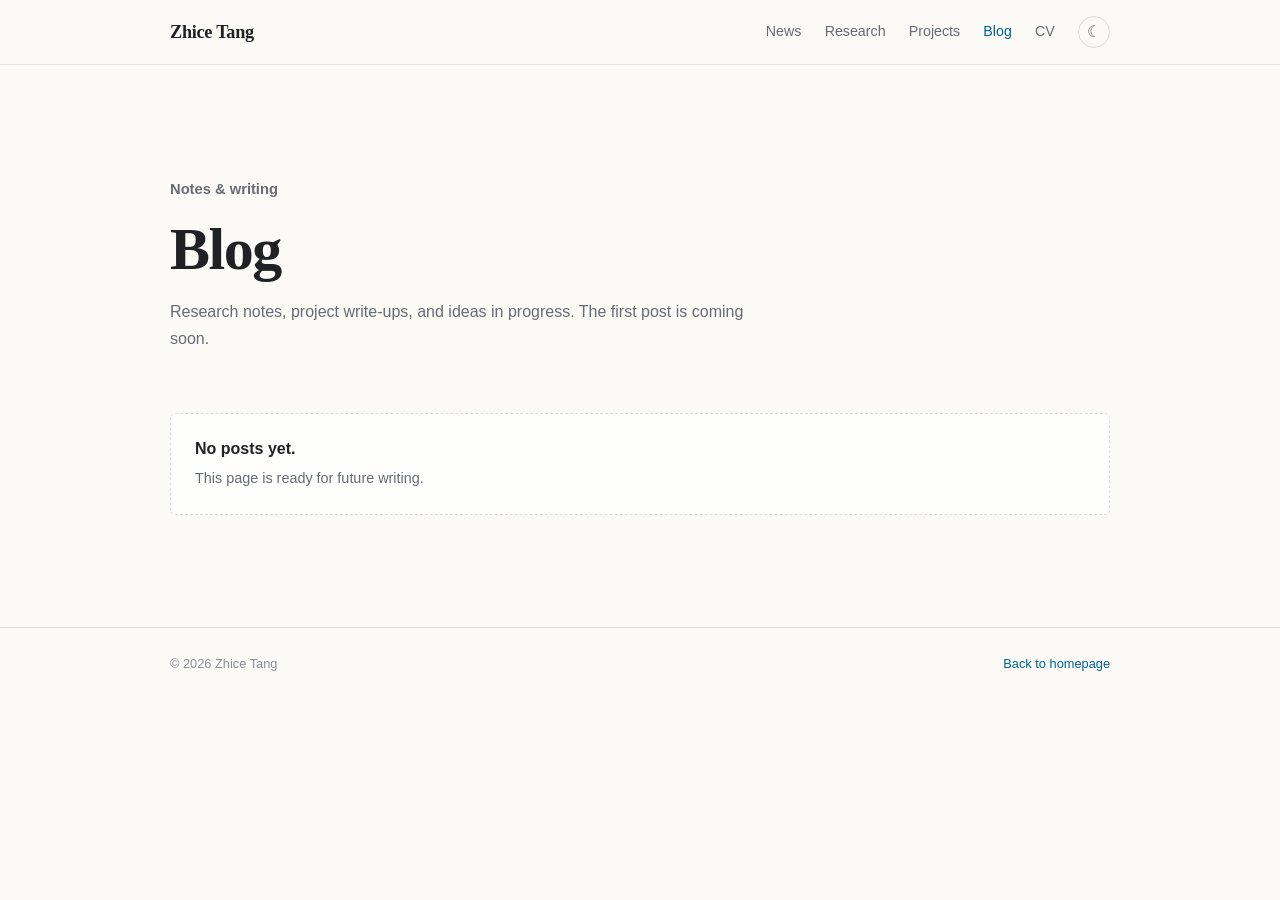
==== blog/index.html @ e0f33b1e "Redesign academic homepage and add blog scaffold" ====
<!doctype html>
<html lang="en">
<head>
  <meta charset="utf-8">
  <meta name="viewport" content="width=device-width, initial-scale=1">
  <meta name="description" content="Research notes and project write-ups by Zhice Tang.">
  <meta name="author" content="Zhice Tang">
  <title>Blog · Zhice Tang</title>
  <link rel="stylesheet" href="../style.css">
  <script>
    const savedTheme = localStorage.getItem("theme");
    const preferredTheme = window.matchMedia("(prefers-color-scheme: dark)").matches ? "dark" : "light";
    document.documentElement.dataset.theme = savedTheme || preferredTheme;
  </script>
</head>
<body data-page="blog">
  <a class="skip-link" href="#main-content">Skip to content</a>

  <header class="site-header">
    <nav class="nav container" aria-label="Primary navigation">
      <a class="wordmark" href="../">Zhice Tang</a>
      <button class="menu-toggle" type="button" aria-expanded="false" aria-controls="nav-links">
        <span class="sr-only">Open navigation</span>
        <span></span><span></span><span></span>
      </button>
      <div class="nav-links" id="nav-links">
        <a href="../#news">News</a>
        <a href="../#research">Research</a>
        <a href="../#projects">Projects</a>
        <a href="./" aria-current="page">Blog</a>
        <a href="../assets/docs/Zhice_Tang_cv.pdf" target="_blank" rel="noopener">CV</a>
        <button class="theme-toggle" type="button" aria-label="Switch color theme" title="Switch color theme">
          <span class="theme-icon" aria-hidden="true"></span>
        </button>
      </div>
    </nav>
  </header>

  <main class="container" id="main-content">
    <header class="blog-header">
      <p class="role">Notes &amp; writing</p>
      <h1>Blog</h1>
      <p>Research notes, project write-ups, and ideas in progress. The first post is coming soon.</p>
    </header>

    <section class="blog-list" aria-label="Blog posts">
      <div id="all-posts" class="posts-list" aria-live="polite">
        <div class="empty-state">
          <p>No posts yet.</p>
          <span>This page is ready for future writing.</span>
        </div>
      </div>
    </section>
  </main>

  <footer>
    <div class="container footer-inner">
      <p>© <span id="current-year">2026</span> Zhice Tang</p>
      <p><a href="../">Back to homepage</a></p>
    </div>
  </footer>

  <script src="../script.js"></script>
</body>
</html>
---- style.css ----
:root {
  color-scheme: light;
  --bg: #fbfaf7;
  --surface: #ffffff;
  --text: #202124;
  --muted: #676b73;
  --faint: #8b8f96;
  --border: #dddcd7;
  --accent: #00629b;
  --accent-strong: #003262;
  --accent-soft: #eaf3f8;
  --gold: #fdb515;
  --header-bg: rgba(251, 250, 247, 0.92);
  --shadow: 0 12px 32px rgba(32, 33, 36, 0.08);
  --max-width: 940px;
}

:root[data-theme="dark"] {
  color-scheme: dark;
  --bg: #151719;
  --surface: #1d2023;
  --text: #e9eaec;
  --muted: #b0b3b8;
  --faint: #8d9299;
  --border: #34383d;
  --accent: #7fc1e6;
  --accent-strong: #9bd7f5;
  --accent-soft: #192e3a;
  --gold: #f4c95d;
  --header-bg: rgba(21, 23, 25, 0.92);
  --shadow: 0 12px 32px rgba(0, 0, 0, 0.22);
}

*,
*::before,
*::after {
  box-sizing: border-box;
}

html {
  scroll-behavior: smooth;
  scroll-padding-top: 5rem;
}

body {
  margin: 0;
  background: var(--bg);
  color: var(--text);
  font-family: Inter, ui-sans-serif, -apple-system, BlinkMacSystemFont, "Segoe UI", sans-serif;
  font-size: 16px;
  line-height: 1.68;
  text-rendering: optimizeLegibility;
}

a {
  color: var(--accent);
  text-decoration: none;
  text-underline-offset: 0.18em;
}

a:hover {
  color: var(--accent-strong);
  text-decoration: underline;
}

button,
a {
  -webkit-tap-highlight-color: transparent;
}

button:focus-visible,
a:focus-visible {
  outline: 3px solid color-mix(in srgb, var(--accent) 48%, transparent);
  outline-offset: 3px;
}

.container {
  width: min(calc(100% - 2.5rem), var(--max-width));
  margin-inline: auto;
}

.sr-only,
.skip-link:not(:focus) {
  position: absolute;
  width: 1px;
  height: 1px;
  padding: 0;
  margin: -1px;
  overflow: hidden;
  clip: rect(0, 0, 0, 0);
  white-space: nowrap;
  border: 0;
}

.skip-link {
  position: fixed;
  top: 0.75rem;
  left: 0.75rem;
  z-index: 20;
  padding: 0.55rem 0.85rem;
  border-radius: 0.35rem;
  background: var(--text);
  color: var(--bg);
}

.site-header {
  position: sticky;
  top: 0;
  z-index: 10;
  background: var(--header-bg);
  border-bottom: 1px solid color-mix(in srgb, var(--border) 72%, transparent);
  backdrop-filter: blur(14px);
}

.nav {
  min-height: 4rem;
  display: flex;
  align-items: center;
  justify-content: space-between;
  gap: 1.25rem;
}

.wordmark {
  color: var(--text);
  font-family: Georgia, "Times New Roman", serif;
  font-size: 1.14rem;
  font-weight: 700;
  letter-spacing: -0.015em;
}

.wordmark:hover {
  color: var(--accent);
  text-decoration: none;
}

.nav-links {
  display: flex;
  align-items: center;
  gap: 1.45rem;
}

.nav-links > a {
  color: var(--muted);
  font-size: 0.89rem;
  font-weight: 520;
}

.nav-links > a:hover,
.nav-links > a[aria-current="page"] {
  color: var(--accent);
  text-decoration: none;
}

.menu-toggle,
.theme-toggle {
  border: 0;
  background: transparent;
  color: var(--muted);
  cursor: pointer;
}

.menu-toggle {
  display: none;
  width: 2.5rem;
  height: 2.5rem;
  padding: 0.62rem;
}

.menu-toggle > span:not(.sr-only) {
  display: block;
  width: 100%;
  height: 1.5px;
  margin: 0.28rem 0;
  background: currentColor;
  transition: transform 160ms ease, opacity 160ms ease;
}

.theme-toggle {
  width: 2rem;
  height: 2rem;
  border: 1px solid var(--border);
  border-radius: 50%;
  display: grid;
  place-items: center;
}

.theme-toggle:hover {
  color: var(--accent);
  border-color: var(--accent);
}

.theme-icon::before {
  content: "☾";
  display: block;
  font-size: 1rem;
  line-height: 1;
}

:root[data-theme="dark"] .theme-icon::before {
  content: "☀";
}

.intro {
  display: grid;
  grid-template-columns: minmax(0, 1fr) 190px;
  gap: clamp(2.5rem, 7vw, 5.5rem);
  align-items: start;
  padding: clamp(4.5rem, 10vw, 7.5rem) 0 3.4rem;
}

.role {
  margin: 0 0 0.65rem;
  color: var(--muted);
  font-size: 0.92rem;
  font-weight: 550;
}

h1,
h2,
h3,
p {
  margin-top: 0;
}

h1,
h2,
h3 {
  line-height: 1.26;
}

h1,
h2 {
  font-family: Georgia, "Times New Roman", serif;
  letter-spacing: -0.025em;
}

h1 {
  margin-bottom: 1.6rem;
  font-size: clamp(2.45rem, 6vw, 3.75rem);
  font-weight: 650;
}

h1 span {
  margin-left: 0.35rem;
  color: var(--faint);
  font-family: ui-serif, "Noto Serif CJK SC", "Songti SC", serif;
  font-size: 0.52em;
  font-weight: 500;
  letter-spacing: 0;
  white-space: nowrap;
}

h2 {
  margin-bottom: 1.2rem;
  font-size: clamp(1.55rem, 3.5vw, 2rem);
  font-weight: 650;
}

h3 {
  margin-bottom: 0.35rem;
  font-size: 1.05rem;
  font-weight: 680;
}

.intro-copy > p:not(.role) {
  max-width: 41rem;
  margin-bottom: 1rem;
  color: var(--muted);
}

.contact-links,
.item-links {
  display: flex;
  flex-wrap: wrap;
  gap: 0.8rem 1.25rem;
}

.contact-links {
  margin-top: 1.45rem;
}

.contact-links a,
.item-links a,
.text-link {
  font-size: 0.91rem;
  font-weight: 650;
}

.contact-links a::after,
.item-links a::after,
.text-link::after {
  content: " ↗";
  font-size: 0.82em;
}

.profile {
  margin: 0;
}

.profile img {
  display: block;
  width: 100%;
  aspect-ratio: 4 / 5;
  object-fit: cover;
  object-position: 50% 20%;
  border: 1px solid var(--border);
  border-radius: 0.3rem;
  box-shadow: var(--shadow);
  filter: saturate(0.88) contrast(1.02);
}

.profile figcaption {
  margin-top: 0.55rem;
  color: var(--faint);
  font-size: 0.78rem;
  text-align: right;
}

.section {
  padding: 2.9rem 0;
  border-top: 1px solid var(--border);
}

.section-heading {
  margin-bottom: 1.65rem;
}

.section-heading h2 {
  margin-bottom: 0.35rem;
}

.section-heading > p,
.inline-heading p {
  margin: 0;
  color: var(--muted);
  font-size: 0.93rem;
}

.inline-heading {
  display: flex;
  align-items: end;
  justify-content: space-between;
  gap: 1.5rem;
}

.interest-list {
  display: flex;
  flex-wrap: wrap;
  gap: 0.55rem;
  margin: 0;
  padding: 0;
  list-style: none;
}

.interest-list li {
  padding: 0.34rem 0.7rem;
  border: 1px solid var(--border);
  border-radius: 999px;
  color: var(--muted);
  background: var(--surface);
  font-size: 0.84rem;
}

.news-list {
  display: grid;
  gap: 0.6rem;
}

.news-list p {
  display: grid;
  grid-template-columns: 6.5rem 1fr;
  gap: 1rem;
  margin: 0;
}

.news-list time {
  color: var(--accent);
  font-size: 0.88rem;
  font-weight: 650;
}

.news-list span {
  color: var(--muted);
}

.work-list {
  display: grid;
}

.work-item {
  display: grid;
  grid-template-columns: 8.5rem minmax(0, 1fr);
  gap: 1.6rem;
  padding: 1.6rem 0;
  border-top: 1px solid color-mix(in srgb, var(--border) 78%, transparent);
}

.work-item:first-child {
  padding-top: 0;
  border-top: 0;
}

.work-meta {
  display: flex;
  flex-direction: column;
  align-items: flex-start;
  gap: 0.45rem;
  color: var(--faint);
  font-size: 0.83rem;
}

.status {
  padding: 0.18rem 0.48rem;
  border: 1px solid color-mix(in srgb, var(--accent) 30%, var(--border));
  border-radius: 0.25rem;
  background: var(--accent-soft);
  color: var(--accent);
  font-size: 0.7rem;
  font-weight: 700;
  letter-spacing: 0.02em;
  line-height: 1.35;
  text-transform: uppercase;
}

.status.accepted {
  border-color: color-mix(in srgb, #2e7d32 32%, var(--border));
  background: color-mix(in srgb, #2e7d32 10%, var(--surface));
  color: color-mix(in srgb, #2e7d32 75%, var(--text));
}

.status.ongoing,
.status.product {
  border-color: color-mix(in srgb, var(--gold) 42%, var(--border));
  background: color-mix(in srgb, var(--gold) 11%, var(--surface));
  color: color-mix(in srgb, #9a6800 75%, var(--text));
}

.work-role {
  margin-bottom: 0.55rem;
  color: var(--accent);
  font-size: 0.84rem;
  font-weight: 600;
}

.work-content > p:not(.work-role) {
  margin-bottom: 0;
  color: var(--muted);
  font-size: 0.94rem;
}

.item-links {
  margin-top: 0.8rem;
}

.posts-list {
  min-height: 5.5rem;
}

.post-item {
  display: grid;
  grid-template-columns: 7rem 1fr;
  gap: 1.5rem;
  padding: 1rem 0;
  border-top: 1px solid var(--border);
}

.post-item time {
  color: var(--faint);
  font-size: 0.82rem;
}

.post-item h3 {
  margin-bottom: 0.2rem;
}

.post-item p {
  margin-bottom: 0;
  color: var(--muted);
  font-size: 0.9rem;
}

.empty-state {
  padding: 1.35rem 1.5rem;
  border: 1px dashed var(--border);
  border-radius: 0.35rem;
  background: color-mix(in srgb, var(--surface) 70%, transparent);
}

.empty-state p {
  margin-bottom: 0.15rem;
  font-weight: 650;
}

.empty-state span {
  color: var(--muted);
  font-size: 0.9rem;
}

footer {
  margin-top: 2rem;
  padding: 1.6rem 0;
  border-top: 1px solid var(--border);
}

.footer-inner {
  display: flex;
  justify-content: space-between;
  gap: 1rem;
}

.footer-inner p {
  margin: 0;
  color: var(--faint);
  font-size: 0.8rem;
}

.blog-header {
  padding: clamp(4rem, 10vw, 7rem) 0 2.8rem;
}

.blog-header h1 {
  margin-bottom: 0.7rem;
}

.blog-header p {
  max-width: 36rem;
  color: var(--muted);
}

.blog-list {
  padding-bottom: 5rem;
}

.post-shell {
  width: min(calc(100% - 2.5rem), 760px);
  margin-inline: auto;
  padding: clamp(4rem, 10vw, 7rem) 0;
}

.post-shell header {
  margin-bottom: 2.4rem;
  padding-bottom: 1.4rem;
  border-bottom: 1px solid var(--border);
}

.post-shell .post-date {
  color: var(--faint);
  font-size: 0.86rem;
}

.post-shell article {
  color: var(--muted);
}

.post-shell article h2 {
  margin-top: 2.2rem;
  color: var(--text);
  font-size: 1.45rem;
}

@media (max-width: 720px) {
  .container {
    width: min(calc(100% - 2rem), var(--max-width));
  }

  .menu-toggle {
    display: block;
  }

  .menu-toggle[aria-expanded="true"] > span:nth-child(2) {
    transform: translateY(5.5px) rotate(45deg);
  }

  .menu-toggle[aria-expanded="true"] > span:nth-child(3) {
    opacity: 0;
  }

  .menu-toggle[aria-expanded="true"] > span:nth-child(4) {
    transform: translateY(-5.5px) rotate(-45deg);
  }

  .nav-links {
    position: absolute;
    top: 4rem;
    left: 0;
    right: 0;
    display: none;
    align-items: stretch;
    flex-direction: column;
    gap: 0;
    padding: 0.65rem 1rem 1rem;
    border-bottom: 1px solid var(--border);
    background: var(--bg);
    box-shadow: 0 12px 24px rgba(0, 0, 0, 0.08);
  }

  .nav-links.is-open {
    display: flex;
  }

  .nav-links > a {
    padding: 0.68rem 0.25rem;
  }

  .theme-toggle {
    margin: 0.45rem 0 0 0.1rem;
  }

  .intro {
    grid-template-columns: 1fr;
    gap: 2.2rem;
    padding-top: 3.8rem;
  }

  .profile {
    order: -1;
    width: min(48vw, 170px);
  }

  .profile figcaption {
    text-align: left;
  }

  h1 span {
    display: block;
    margin: 0.28rem 0 0;
  }

  .news-list p,
  .work-item,
  .post-item {
    grid-template-columns: 1fr;
    gap: 0.4rem;
  }

  .work-meta {
    flex-direction: row;
    align-items: center;
    gap: 0.7rem;
  }

  .inline-heading,
  .footer-inner {
    align-items: flex-start;
    flex-direction: column;
  }
}

@media (prefers-reduced-motion: reduce) {
  html {
    scroll-behavior: auto;
  }

  *,
  *::before,
  *::after {
    scroll-behavior: auto !important;
    transition-duration: 0.01ms !important;
  }
}
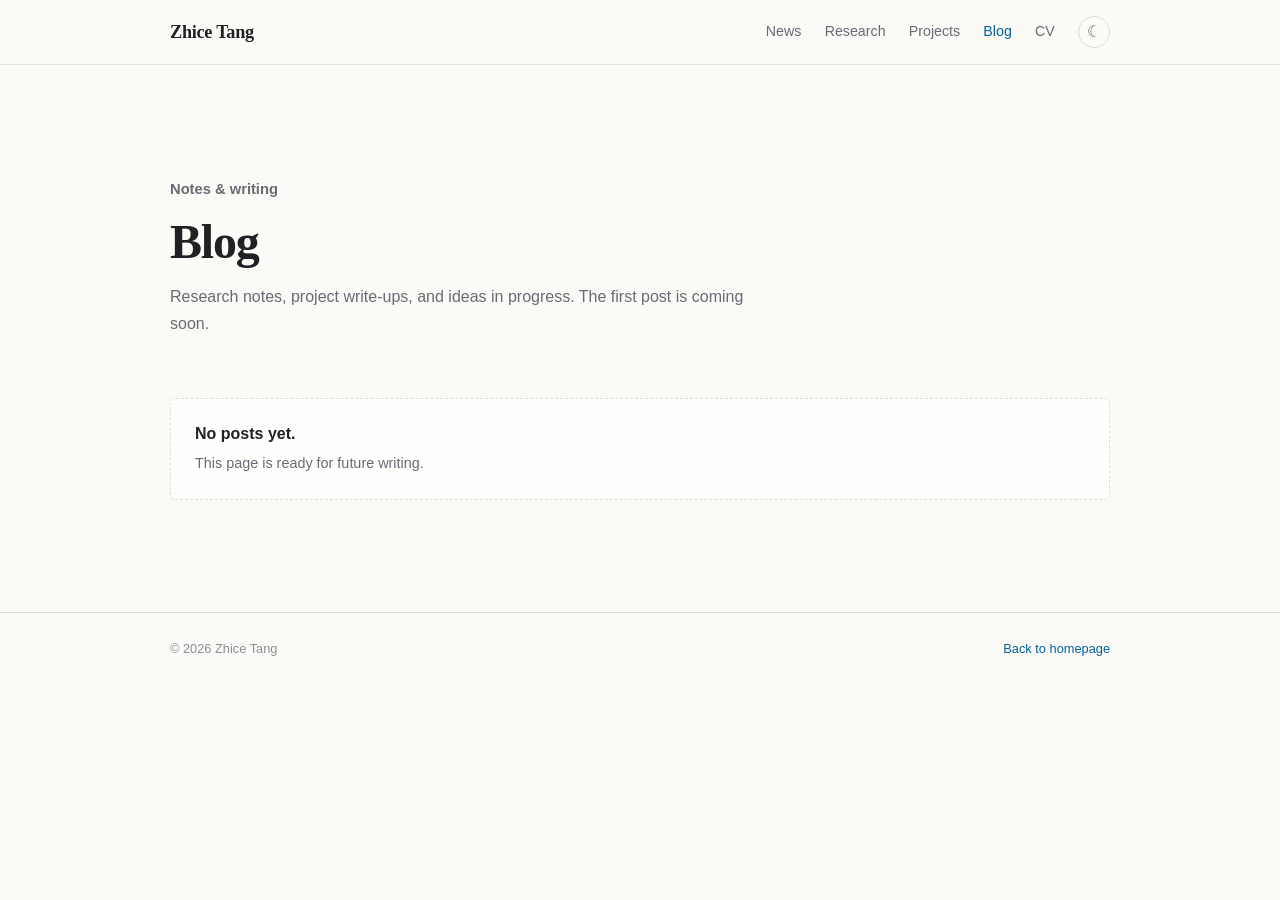
==== commit 1fa8466b: "Align homepage bio and research timeline" ====
--- a/blog/index.html
+++ b/blog/index.html
@@ -6,7 +6,7 @@
   <meta name="description" content="Research notes and project write-ups by Zhice Tang.">
   <meta name="author" content="Zhice Tang">
   <title>Blog · Zhice Tang</title>
-  <link rel="stylesheet" href="../style.css">
+  <link rel="stylesheet" href="../style.css?v=20260826-1">
   <script>
     const savedTheme = localStorage.getItem("theme");
     const preferredTheme = window.matchMedia("(prefers-color-scheme: dark)").matches ? "dark" : "light";
@@ -60,6 +60,6 @@
     </div>
   </footer>
 
-  <script src="../script.js"></script>
+  <script src="../script.js?v=20260826-1"></script>
 </body>
 </html>
--- a/style.css
+++ b/style.css
@@ -201,11 +201,8 @@
 }
 
 .intro {
-  display: grid;
-  grid-template-columns: minmax(0, 1fr) 190px;
-  gap: clamp(2.5rem, 7vw, 5.5rem);
-  align-items: start;
-  padding: clamp(4.5rem, 10vw, 7.5rem) 0 3.4rem;
+  display: flow-root;
+  padding: clamp(4.5rem, 10vw, 7rem) 0 3.4rem;
 }
 
 .role {
@@ -235,8 +232,8 @@
 }
 
 h1 {
-  margin-bottom: 1.6rem;
-  font-size: clamp(2.45rem, 6vw, 3.75rem);
+  margin-bottom: 1.35rem;
+  font-size: clamp(2.3rem, 5vw, 3rem);
   font-weight: 650;
 }
 
@@ -294,26 +291,22 @@
 }
 
 .profile {
-  margin: 0;
+  float: right;
+  width: 164px;
+  margin: 0.35rem 0 1.5rem clamp(2rem, 6vw, 4.5rem);
 }
 
 .profile img {
   display: block;
   width: 100%;
-  aspect-ratio: 4 / 5;
+  aspect-ratio: 1;
   object-fit: cover;
-  object-position: 50% 20%;
-  border: 1px solid var(--border);
-  border-radius: 0.3rem;
+  object-position: center;
+  border: 3px solid var(--surface);
+  border-radius: 50%;
+  outline: 1px solid var(--border);
   box-shadow: var(--shadow);
   filter: saturate(0.88) contrast(1.02);
-}
-
-.profile figcaption {
-  margin-top: 0.55rem;
-  color: var(--faint);
-  font-size: 0.78rem;
-  text-align: right;
 }
 
 .section {
@@ -607,23 +600,13 @@
   }
 
   .intro {
-    grid-template-columns: 1fr;
-    gap: 2.2rem;
     padding-top: 3.8rem;
   }
 
   .profile {
-    order: -1;
-    width: min(48vw, 170px);
-  }
-
-  .profile figcaption {
-    text-align: left;
-  }
-
-  h1 span {
-    display: block;
-    margin: 0.28rem 0 0;
+    float: none;
+    width: min(38vw, 138px);
+    margin: 0 0 1.75rem;
   }
 
   .news-list p,
